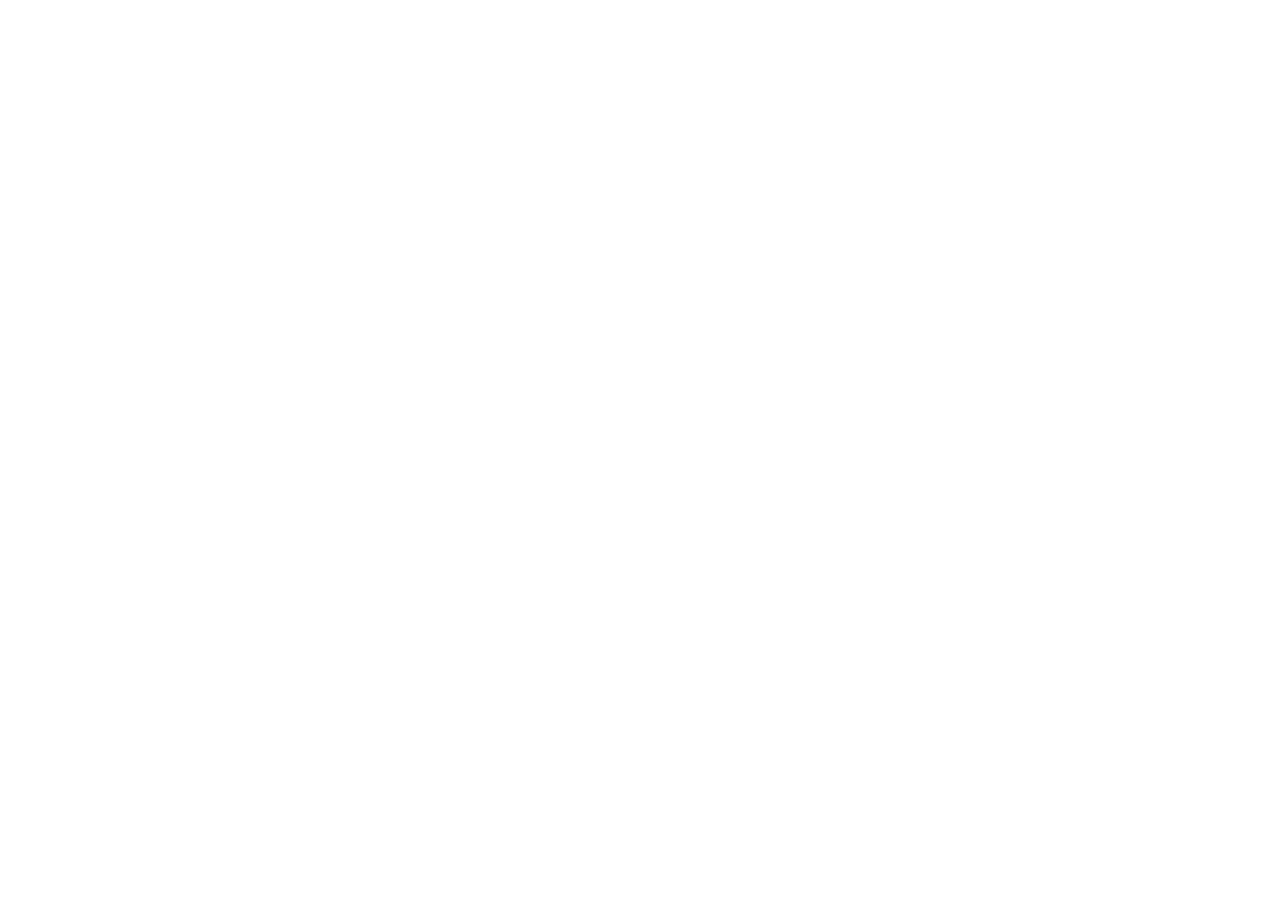
==== index.html @ 8a8a5165 "files" ====
<!DOCTYPE html>
<html lang="en">

<head>
    <meta charset="UTF-8">
    <meta name="viewport" content="width=device-width, initial-scale=1.0">
    <title>Document</title>
</head>

<body>

</body>

</html>
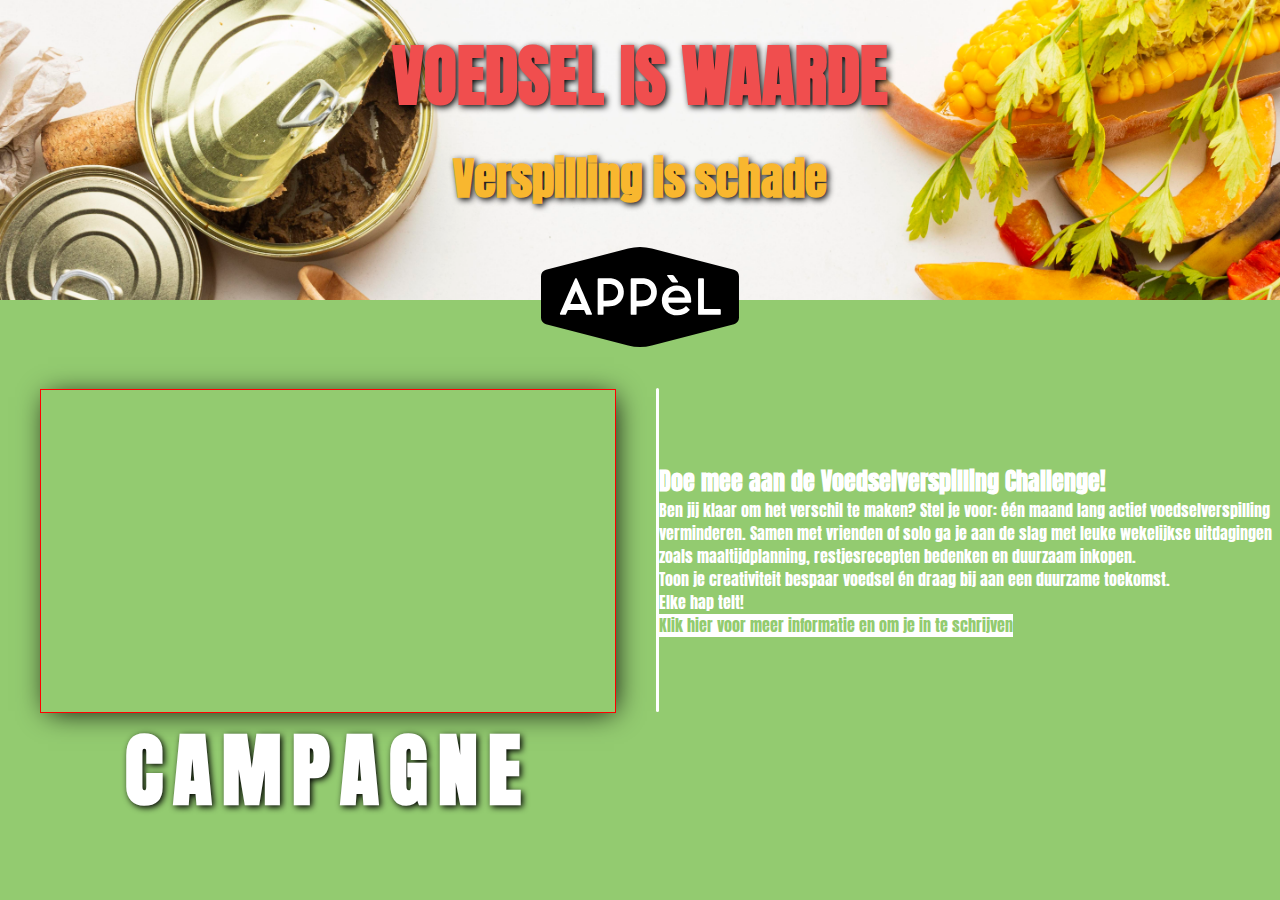
==== commit 6c7fffdb: "work in progress" ====
--- a/index.html
+++ b/index.html
@@ -5,10 +5,38 @@
     <meta charset="UTF-8">
     <meta name="viewport" content="width=device-width, initial-scale=1.0">
     <title>Document</title>
+    <link rel="stylesheet" href="css/main.css">
+    <link rel="stylesheet" href="css/index.css">
 </head>
 
 <body>
+    <div class="header">
+        <h1>Voedsel is waarde</h1>
+        <h2>Verspilling is schade</h2>
+        <img src="img/logo.svg" alt="logo">
+    </div>
+    <div class="video-container">
+        <div id="video-div">
+            <iframe src="" title="video"></iframe>
+            <h1>campagne</h1>
+        </div>
 
+        <span></span>
+
+        <div id="text-div">
+            <h2>Doe mee aan de Voedselverspilling Challenge!</h2>
+            <p>
+                Ben jij klaar om het verschil te maken? Stel je voor: één maand lang actief voedselverspilling
+                verminderen. Samen met vrienden of solo ga je aan de slag met leuke wekelijkse uitdagingen zoals
+                maaltijdplanning, restjesrecepten bedenken en duurzaam inkopen.
+            </p>
+            <p>
+                Toon je creativiteit bespaar voedsel én draag bij aan een duurzame toekomst. <br>
+                Elke hap telt!
+            </p>
+            <a href="challenge.html">Klik hier voor meer informatie en om je in te schrijven</a>
+        </div>
+    </div>
 </body>
 
 </html>--- a/css/main.css
+++ b/css/main.css
@@ -0,0 +1,64 @@
+:root {
+    --red: #f04e4e;
+    --yellow: #f8b72f;
+    --green: #93cb70;
+    --white: #ffffff;
+}
+
+@font-face {
+    font-family: 'Anton';
+    src: url('/font/Anton-Regular.ttf');
+  }
+
+* {
+    margin: 0;
+    padding: 0;
+    box-sizing: border-box;
+    font-family: Anton;
+}
+
+body {
+    background-color: var(--green);
+}
+
+.header {
+    background-image: url("/img/cans.jpg");
+    background-repeat: no-repeat;
+    background-size: cover;
+    width: 100%;
+    height: 300px;
+    display: flex;
+    justify-content: center;
+    align-items: center;
+    flex-direction: column;
+}
+
+.header h1, header h2 {
+    text-transform: uppercase;
+}
+
+.header h1 {
+    text-align: center;
+    font-size: 4.2em;
+    color: var(--red);
+    padding-top: 40px;
+    text-shadow: 1.5px 1.5px 6px #000000;
+}
+
+.header h2 {
+    text-align: center;
+    font-size: 2.8em;
+    color: var(--yellow);
+    padding-top: 20px;
+    text-shadow: 1.5px 1.5px 6px #000000;
+}
+
+.header img {
+    height: 100px;
+    position: relative;
+    top: 35px;
+}
+
+h1,h2,p{
+    color: white;
+}--- a/css/index.css
+++ b/css/index.css
@@ -0,0 +1,52 @@
+.video-container {
+    height: 500px;
+    width: 100%;
+    display: flex;
+    align-items: center;
+}
+
+#video-div {
+    display: flex;
+    flex-direction: column;
+    align-items: center;
+}
+
+iframe {
+    border: 1px solid red;
+    width: 576px;
+    height: 324px;
+    margin-left: 40px;
+    margin-right: 40px;
+    box-shadow: 3px 3px 27px -5px #000000;
+    margin-top: 118px;
+}
+
+#video-div h1 {
+    text-transform: uppercase;
+    letter-spacing: 10px;
+    font-size: 5em;
+    text-shadow: 1.5px 1.5px 6px #000000;
+}
+
+.video-container span {
+    display: block;
+    width: 8px;
+    height: 324px;
+    background-color: var(--white);
+    border-radius: 5px;
+    box-shadow: 2px 2px 10px -2px;
+}
+
+#text-container {
+    display: flex;
+    flex-direction: column;
+    align-items: center;
+}
+
+#text-div a {
+    background-color: var(--white);
+    color: var(--green);
+    text-align: center;
+    text-decoration: none;
+    height: 10px;
+}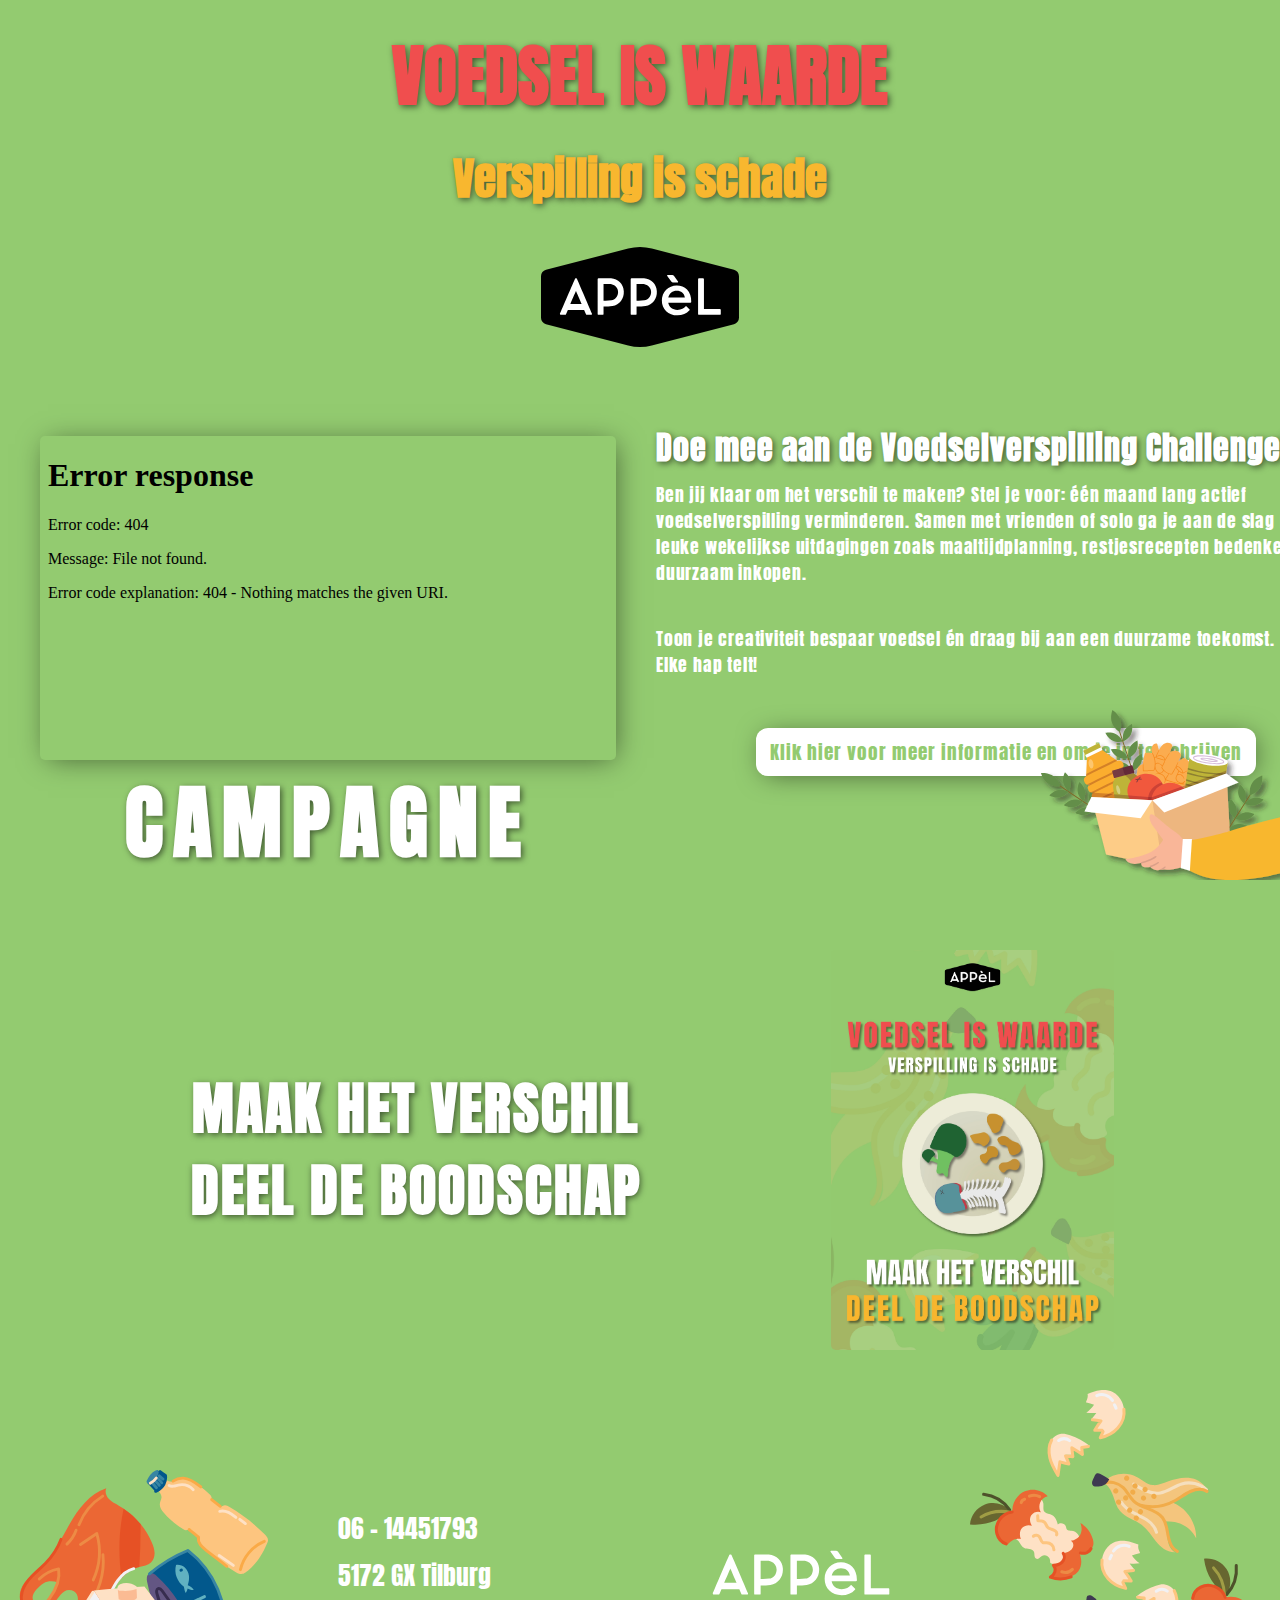
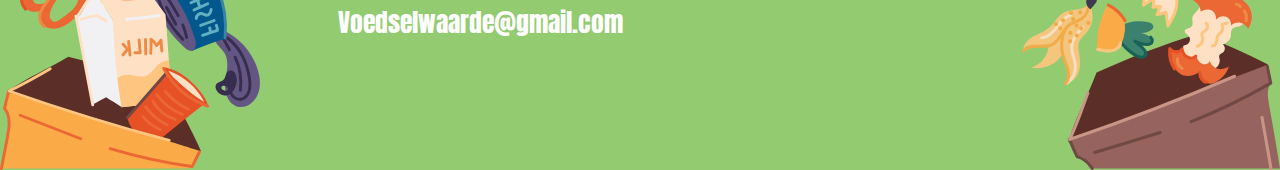
==== commit fa7ba1a6: "update" ====
--- a/index.html
+++ b/index.html
@@ -2,22 +2,22 @@
 <html lang="en">
 
 <head>
-    <meta charset="UTF-8">
-    <meta name="viewport" content="width=device-width, initial-scale=1.0">
-    <title>Document</title>
-    <link rel="stylesheet" href="css/main.css">
-    <link rel="stylesheet" href="css/index.css">
+    <meta charset="UTF-8" />
+    <meta name="viewport" content="width=device-width, initial-scale=1.0" />
+    <title>Home</title>
+    <link rel="stylesheet" href="css/main.css" />
+    <link rel="stylesheet" href="css/index.css" />
 </head>
 
 <body>
     <div class="header">
         <h1>Voedsel is waarde</h1>
         <h2>Verspilling is schade</h2>
-        <img src="img/logo.svg" alt="logo">
+        <img src="img/logo.svg" alt="logo" />
     </div>
     <div class="video-container">
         <div id="video-div">
-            <iframe src="" title="video"></iframe>
+            <iframe src="img/video.mp4" title="video"></iframe>
             <h1>campagne</h1>
         </div>
 
@@ -26,17 +26,308 @@
         <div id="text-div">
             <h2>Doe mee aan de Voedselverspilling Challenge!</h2>
             <p>
-                Ben jij klaar om het verschil te maken? Stel je voor: één maand lang actief voedselverspilling
-                verminderen. Samen met vrienden of solo ga je aan de slag met leuke wekelijkse uitdagingen zoals
+                Ben jij klaar om het verschil te maken? Stel je voor: één maand lang
+                actief voedselverspilling verminderen. Samen met vrienden of solo ga
+                je aan de slag met leuke wekelijkse uitdagingen zoals
                 maaltijdplanning, restjesrecepten bedenken en duurzaam inkopen.
             </p>
-            <p>
-                Toon je creativiteit bespaar voedsel én draag bij aan een duurzame toekomst. <br>
+            <p id="challenge-text">
+                Toon je creativiteit bespaar voedsel én draag bij aan een duurzame
+                toekomst. <br />
                 Elke hap telt!
             </p>
             <a href="challenge.html">Klik hier voor meer informatie en om je in te schrijven</a>
         </div>
+        <div id="img-container1">
+            <?xml version="1.0" encoding="UTF-8"?><svg id="challenge-img1" xmlns="http://www.w3.org/2000/svg"
+                xmlns:xlink="http://www.w3.omrg/1999/xlink" viewBox="0 0 361.45 246.81">
+                <defs>
+                    <style>
+                        .cls-1 {
+                            fill: #beb438;
+                        }
+
+                        .cls-2 {
+                            fill: #648e49;
+                        }
+
+                        .cls-3 {
+                            fill: #dba089;
+                        }
+
+                        .cls-4 {
+                            opacity: 0.36;
+                        }
+
+                        .cls-4,
+                        .cls-5 {
+                            fill: #fff;
+                        }
+
+                        .cls-6 {
+                            fill: #8d8030;
+                        }
+
+                        .cls-7 {
+                            fill: #93cb70;
+                        }
+
+                        .cls-8 {
+                            opacity: 0.31;
+                        }
+
+                        .cls-9 {
+                            filter: url(#drop-shadow-1);
+                        }
+
+                        .cls-10 {
+                            fill: #f68b1f;
+                        }
+
+                        .cls-11 {
+                            fill: #caae9a;
+                        }
+
+                        .cls-12 {
+                            isolation: isolate;
+                        }
+
+                        .cls-13,
+                        .cls-14,
+                        .cls-15 {
+                            fill: #b17db7;
+                        }
+
+                        .cls-16 {
+                            fill: #fbad2e;
+                        }
+
+                        .cls-17 {
+                            fill: #f8b72f;
+                        }
+
+                        .cls-18 {
+                            fill: #fbac4f;
+                        }
+
+                        .cls-14 {
+                            opacity: 0.21;
+                        }
+
+                        .cls-14,
+                        .cls-15,
+                        .cls-19 {
+                            mix-blend-mode: multiply;
+                        }
+
+                        .cls-20 {
+                            fill: #f9b698;
+                        }
+
+                        .cls-21 {
+                            fill: #7c6a2c;
+                        }
+
+                        .cls-22 {
+                            fill: #fdcc87;
+                        }
+
+                        .cls-23 {
+                            fill: #f1583e;
+                        }
+
+                        .cls-24 {
+                            fill: #753a42;
+                        }
+
+                        .cls-15,
+                        .cls-19 {
+                            opacity: 0.5;
+                        }
+                    </style>
+                    <filter id="drop-shadow-1" x="-6.2" y="-6.22" width="384.72" height="270"
+                        filterUnits="userSpaceOnUse">
+                        <feOffset dx="5.33" dy="5.33" />
+                        <feGaussianBlur result="blur" stdDeviation="3.8" />
+                        <feFlood flood-color="#231f20" flood-opacity=".5" />
+                        <feComposite in2="blur" operator="in" />
+                        <feComposite in="SourceGraphic" />
+                    </filter>
+                </defs>
+                <g class="cls-12">
+                    <g id="Layer_2">
+                        <g id="Layer_1-2">
+                            <g class="cls-9">
+                                <path class="cls-21"
+                                    d="M248.14,210.56c.32.21.75.11.96-.21l56.56-89.25c.21-.32.11-.75-.21-.96-.32-.21-.75-.11-.96.22l-56.56,89.25c-.21.32-.11.75.22.96Z" />
+                                <path class="cls-2"
+                                    d="M306.63,106.13c-5.03,7.94-3.63,17.86-3.63,17.86,0,0,9.57-2.96,14.6-10.91,5.03-7.94,3.63-17.86,3.63-17.86,0,0-9.57,2.96-14.6,10.91Z" />
+                                <path class="cls-2"
+                                    d="M308.21,127.72c-7.61,1.71-12.6,8.35-12.6,8.35,0,0,7.35,3.87,14.96,2.17,7.61-1.71,12.6-8.35,12.6-8.35,0,0-7.35-3.87-14.96-2.17Z" />
+                                <path class="cls-2"
+                                    d="M294.68,149.06c-7.61,1.71-12.6,8.35-12.6,8.35,0,0,7.35,3.87,14.96,2.17,7.61-1.71,12.6-8.35,12.6-8.35,0,0-7.35-3.87-14.96-2.17Z" />
+                                <path class="cls-2"
+                                    d="M283.97,165.97c-7.61,1.71-12.6,8.35-12.6,8.35,0,0,7.35,3.87,14.96,2.17,7.61-1.71,12.6-8.35,12.6-8.35,0,0-7.35-3.87-14.96-2.17Z" />
+                                <path class="cls-1"
+                                    d="M270.44,187.32c-7.61,1.71-12.6,8.35-12.6,8.35,0,0,7.35,3.87,14.96,2.17,7.61-1.71,12.6-8.35,12.6-8.35,0,0-7.35-3.87-14.96-2.17Z" />
+                                <path class="cls-2"
+                                    d="M297.15,120.71c1.71,7.61-2.17,14.96-2.17,14.96,0,0-6.64-4.99-8.35-12.6-1.71-7.61,2.17-14.96,2.17-14.96,0,0,6.64,4.99,8.35,12.6Z" />
+                                <path class="cls-2"
+                                    d="M283.62,142.06c1.71,7.61-2.17,14.96-2.17,14.96,0,0-6.64-4.99-8.35-12.6-1.71-7.61,2.17-14.96,2.17-14.96,0,0,6.64,4.99,8.35,12.6Z" />
+                                <path class="cls-1"
+                                    d="M272.91,158.96c1.71,7.61-2.17,14.96-2.17,14.96,0,0-6.64-4.99-8.35-12.6-1.71-7.61,2.17-14.96,2.17-14.96,0,0,6.64,4.99,8.35,12.6Z" />
+                                <path class="cls-1"
+                                    d="M259.38,180.31c1.71,7.61-2.17,14.96-2.17,14.96,0,0-6.64-4.99-8.35-12.6-1.71-7.61,2.17-14.96,2.17-14.96,0,0,6.64,4.99,8.35,12.6Z" />
+                                <path class="cls-21"
+                                    d="M146.43,129.72c-.36.12-.76-.08-.88-.44L112.55,28.9c-.12-.36.08-.76.44-.88.36-.12.76.08.88.44l33,100.38c.12.36-.08.76-.44.88Z" />
+                                <path class="cls-2"
+                                    d="M115.27,14.15c2.94,8.93-.85,18.2-.85,18.2,0,0-8.55-5.21-11.49-14.15-2.94-8.93.85-18.2.85-18.2,0,0,8.55,5.21,11.49,14.15Z" />
+                                <path class="cls-2"
+                                    d="M108.46,34.69c6.96,3.52,10.18,11.18,10.18,11.18,0,0-8.07,1.96-15.04-1.56-6.96-3.52-10.18-11.18-10.18-11.18,0,0,8.07-1.96,15.04,1.56Z" />
+                                <path class="cls-2"
+                                    d="M116.35,58.7c6.96,3.52,10.18,11.18,10.18,11.18,0,0-8.07,1.96-15.04-1.56-6.96-3.52-10.18-11.18-10.18-11.18,0,0,8.07-1.96,15.04,1.56Z" />
+                                <path class="cls-2"
+                                    d="M122.6,77.71c6.96,3.52,10.18,11.18,10.18,11.18,0,0-8.07,1.96-15.04-1.56-6.96-3.52-10.18-11.18-10.18-11.18,0,0,8.07-1.96,15.04,1.56Z" />
+                                <path class="cls-1"
+                                    d="M130.49,101.72c6.96,3.52,10.18,11.18,10.18,11.18,0,0-8.07,1.96-15.04-1.56-6.96-3.52-10.18-11.18-10.18-11.18,0,0,8.07-1.96,15.04,1.56Z" />
+                                <path class="cls-2"
+                                    d="M120.89,30.6c-3.52,6.96-1.56,15.04-1.56,15.04,0,0,7.66-3.22,11.18-10.18,3.52-6.96,1.56-15.04,1.56-15.04,0,0-7.66,3.22-11.18,10.18Z" />
+                                <path class="cls-2"
+                                    d="M128.79,54.61c-3.52,6.96-1.56,15.04-1.56,15.04,0,0,7.66-3.22,11.18-10.18,3.52-6.96,1.56-15.04,1.56-15.04,0,0-7.66,3.22-11.18,10.18Z" />
+                                <path class="cls-2"
+                                    d="M135.04,73.62c-3.52,6.96-1.56,15.04-1.56,15.04,0,0,7.66-3.22,11.18-10.18,3.52-6.96,1.56-15.04,1.56-15.04,0,0-7.66,3.22-11.18,10.18Z" />
+                                <path class="cls-1"
+                                    d="M142.93,97.63c-3.52,6.96-1.56,15.04-1.56,15.04,0,0,7.66-3.22,11.18-10.18,3.52-6.96,1.56-15.04,1.56-15.04,0,0-7.66,3.22-11.18,10.18Z" />
+                                <path class="cls-21"
+                                    d="M113.33,167.85c-.21.32-.65.4-.96.19L24.67,109.1c-.32-.21-.4-.65-.19-.96.21-.32.65-.4.96-.19l87.7,58.93c.32.21.4.65.19.96Z" />
+                                <path class="cls-2"
+                                    d="M17.75,95.79c7.8,5.24,10.51,14.89,10.51,14.89,0,0-9.95,1.14-17.75-4.11-7.8-5.24-10.51-14.89-10.51-14.89,0,0,9.95-1.14,17.75,4.11Z" />
+                                <path class="cls-2"
+                                    d="M25,116.19c7.66-1.5,14.9,2.57,14.9,2.57,0,0-5.17,6.5-12.82,8.01-7.66,1.5-14.9-2.57-14.9-2.57,0,0,5.17-6.5,12.82-8.01Z" />
+                                <path class="cls-2"
+                                    d="M45.97,130.29c7.66-1.5,14.9,2.57,14.9,2.57,0,0-5.17,6.5-12.82,8.01-7.66,1.5-14.9-2.57-14.9-2.57,0,0,5.17-6.5,12.82-8.01Z" />
+                                <path class="cls-2"
+                                    d="M62.58,141.45c7.66-1.5,14.9,2.57,14.9,2.57,0,0-5.17,6.5-12.82,8.01-7.66,1.5-14.9-2.57-14.9-2.57,0,0,5.17-6.5,12.82-8.01Z" />
+                                <path class="cls-7"
+                                    d="M83.56,155.54c7.66-1.5,14.9,2.57,14.9,2.57,0,0-5.17,6.5-12.82,8.01-7.66,1.5-14.9-2.57-14.9-2.57,0,0,5.17-6.5,12.82-8.01Z" />
+                                <path class="cls-2"
+                                    d="M32.3,105.32c1.5,7.66,8.01,12.82,8.01,12.82,0,0,4.07-7.24,2.57-14.9-1.5-7.66-8.01-12.82-8.01-12.82,0,0-4.07,7.24-2.57,14.9Z" />
+                                <path class="cls-2"
+                                    d="M53.28,119.42c1.5,7.66,8.01,12.82,8.01,12.82,0,0,4.07-7.24,2.57-14.9-1.5-7.66-8.01-12.82-8.01-12.82,0,0-4.07,7.24-2.57,14.9Z" />
+                                <path class="cls-2"
+                                    d="M69.88,130.58c1.5,7.66,8.01,12.82,8.01,12.82,0,0,4.07-7.24,2.57-14.9-1.5-7.66-8.01-12.82-8.01-12.82,0,0-4.07,7.24-2.57,14.9Z" />
+                                <path class="cls-1"
+                                    d="M90.86,144.68c1.5,7.66,8.01,12.82,8.01,12.82,0,0,4.07-7.24,2.57-14.9-1.5-7.66-8.01-12.82-8.01-12.82,0,0-4.07,7.24-2.57,14.9Z" />
+                                <path class="cls-15"
+                                    d="M72.01,119.63s-.08-.04-.11-.06h.2s3.71.32,3.71.32c-1.28.39-2.63.27-3.79-.26Z" />
+                                <path class="cls-16"
+                                    d="M158.83,184.03l-34.79,17.2c-3.45,1.7-7.62.29-9.32-3.15l-14.39-29.11-.96-1.94-.79-1.59-11.18-22.62-2.09-4.22c-1.25-2.54-.82-5.47.88-7.51.6-.74,1.37-1.36,2.28-1.81l14.52-7.17.24-.12,1.89-.94,18.15-8.97c.91-.45,1.88-.69,2.84-.71,2.64-.1,5.23,1.34,6.47,3.86l2.09,4.23,2.69,5.44,12.36,25,12.26,24.8c1.7,3.45.29,7.62-3.15,9.32Z" />
+                                <path class="cls-16"
+                                    d="M134.67,119.46c-.18.12-.37.23-.57.33l-8.42,4.16-15.55,7.69-1.91.94-20.21,9.99c-.2.1-.41.18-.61.25-2.53.9-5.38-.22-6.6-2.69l-.91-1.85c-.63-1.27-.71-2.67-.33-3.94.41-1.38,1.37-2.59,2.76-3.28-1.12.55-2.34.68-3.48.44-1.57-.32-2.97-1.33-3.74-2.89l-.91-1.84c-.84-1.71-.71-3.65.21-5.16.41-.68.95-1.27,1.64-1.71.19-.13.38-.25.59-.35-.27.14-.56.24-.84.33-1.28.39-2.63.27-3.79-.26-.04-.02-.08-.04-.11-.06-1.04-.51-1.92-1.34-2.48-2.45l-.91-1.85c-.77-1.55-.72-3.29-.02-4.74.5-1.04,1.34-1.92,2.45-2.47-1.39.69-2.94.72-4.28.21-.87-.32-1.65-.86-2.24-1.6-.27-.31-.5-.67-.69-1.05l-.25-.52-.66-1.33c-1.32-2.67-.23-5.9,2.43-7.22l.22-.11v-.31s.01,0,.01,0l.15-3.27,1.07-23.78h0s.06-1.26.06-1.26l20.82-10.29,1.03.72h0s19.52,13.58,19.52,13.58h0s2.73,1.9,2.73,1.9l.24.16.22-.11c2.66-1.31,5.9-.22,7.22,2.45l.91,1.85c.63,1.27.71,2.65.33,3.91-.4,1.39-1.37,2.61-2.77,3.31,1.13-.56,2.37-.68,3.51-.43,1.55.32,2.95,1.34,3.7,2.87l.91,1.85c.56,1.14.69,2.39.43,3.54-.33,1.54-1.35,2.92-2.87,3.68.97-.48,2.02-.64,3.03-.51,1.74.2,3.35,1.26,4.19,2.96l.91,1.84c.76,1.54.72,3.27.03,4.7-.5,1.07-1.35,1.96-2.47,2.52,1.4-.7,2.96-.72,4.31-.19,1.23.47,2.28,1.37,2.9,2.64l.91,1.85c1.22,2.46.38,5.41-1.87,6.88Z" />
+                                <path class="cls-15"
+                                    d="M110.88,73.71c-8.6,4.24-17.2,8.5-25.81,12.75-6.5,3.22-13.01,6.44-19.51,9.63l-.07.03.15-3.27,1.25-.62c12.95-6.41,25.89-12.81,38.84-19.22l2.42-1.2,2.72,1.89Z" />
+                                <path class="cls-15"
+                                    d="M132.73,108.09c-2.21,1.09-4.41,2.18-6.62,3.27-6.91,3.42-13.82,6.82-20.73,10.24-.4.2-.8.39-1.2.59-.23.11-.46.23-.69.34-.67.33-1.33.66-2,.99-5.09,2.52-10.19,5.04-15.29,7.56-1.4.69-2.81,1.39-4.21,2.08-.8.4-1.61.78-2.41,1.18.41-1.38,1.37-2.59,2.76-3.28-1.12.55-2.34.68-3.48.44,1.49-.74,2.97-1.47,4.46-2.21,5.09-2.52,10.18-5.03,15.26-7.55,1.23-.61,2.45-1.21,3.67-1.82.62-.31,1.26-.62,1.88-.93,6-2.96,12.01-5.94,18.01-8.91l8.74-4.31c-.5,1.07-1.35,1.96-2.47,2.52,1.4-.7,2.96-.72,4.31-.19Z" />
+                                <path class="cls-15"
+                                    d="M120.55,84.84c-8.82,4.36-17.65,8.72-26.47,13.08-.56.27-1.11.55-1.66.82-.03.02-.07.04-.1.05-6.47,3.19-12.93,6.4-19.41,9.58-1.46.72-2.94,1.44-4.4,2.16.5-1.04,1.34-1.92,2.45-2.47-1.39.69-2.94.72-4.28.21,2.52-1.26,5.04-2.52,7.57-3.77,5.61-2.77,11.23-5.55,16.84-8.33.58-.28,1.16-.57,1.75-.86,6.74-3.34,13.49-6.67,20.24-10.01l6.73-3.33c-.4,1.39-1.37,2.61-2.77,3.31,1.13-.56,2.37-.68,3.51-.43Z" />
+                                <path class="cls-15"
+                                    d="M125.76,96.27c-8.75,4.32-17.51,8.65-26.26,12.97-.62.31-1.23.61-1.85.91-.06.03-.12.06-.18.09-6.5,3.21-13,6.44-19.51,9.63l-.32.16c-1.07.52-2.15,1.05-3.22,1.58.41-.68.95-1.27,1.64-1.71.19-.13.38-.25.59-.35-.27.14-.56.24-.84.33-1.28.39-2.63.27-3.79-.26.03-.02.06-.03.09-.04,2.39-1.19,4.79-2.39,7.2-3.57,5.71-2.83,11.42-5.65,17.13-8.47.61-.31,1.23-.61,1.83-.91,6.62-3.28,13.25-6.56,19.87-9.83l7.47-3.69c-.33,1.54-1.35,2.92-2.87,3.68.97-.48,2.02-.64,3.03-.51Z" />
+                                <path class="cls-5"
+                                    d="M84.51,48.51l4.32,8.74c.17.34.08.74-.19.99-.05.05-.11.09-.18.12l-21.52,10.64c-.07.03-.14.06-.21.07-.36.07-.73-.1-.9-.45l-4.32-8.74c-.2-.41-.04-.91.37-1.12l21.52-10.64c.41-.2.91-.03,1.11.38Z" />
+                                <path class="cls-1"
+                                    d="M84.51,48.51l2.66,5.39-23.01,11.37-2.67-5.39c-.2-.41-.04-.91.37-1.12l21.52-10.64c.41-.2.91-.03,1.11.38Z" />
+                                <g class="cls-8">
+                                    <path class="cls-5"
+                                        d="M76.02,77.71c.6,3.75-.43,7.03-2.31,7.33s-3.88-2.5-4.48-6.25.43-7.03,2.31-7.33,3.88,2.5,4.48,6.25Z" />
+                                </g>
+                                <path class="cls-18"
+                                    d="M217.67,87.28c.11,2.56.17,5.14.23,7.7.23,10.14.23,20.29,0,30.43-.01.51-.36.94-.84,1.09-4.63,1.36-9.28,2.67-13.94,3.93-16.48,4.46-33.13,8.31-49.91,11.54-.65.12-1.18-.21-1.4-.82-1.51-4.22-3-8.45-4.51-12.67-2.65-7.44-5.37-14.86-7.94-22.32-1.11-3.22-2.07-6.93-.87-10.27.08-.24.18-.47.28-.7.1-.85.25-1.71.38-2.54.24-1.51.49-3,.76-4.5.41-2.21.51-5.05,2.34-6.62.9-.77,1.99-1.32,3.02-1.88.86-.48,1.73-.92,2.61-1.36.43-5.07,1.46-10.07,2.68-15.01.08-.32.39-.68.73-.73,3.38-.46,6.76-.43,10.12.09-.9-2.91-1.59-6.08-.52-8.98,1.05-2.85,3.63-5.36,6.85-5.15.49.03.93.32,1.06.82.77,2.99,1.54,5.99,2.32,8.99,1.33-2.15,2.55-4.38,4.16-6.36,1.66-2.05,3.75-3.65,6.37-4.23,2.19-.48,4.73-.34,6.63.95.91.62,1.72,1.48,2.12,2.52.36.92-.31,2-.62,2.88-.3.83-.6,1.66-.89,2.49-.65,1.8-1.29,3.6-1.94,5.39.7-.58,1.44-1.1,2.25-1.54,4.05-2.21,9.55-1.87,12.61,1.91.67.84,1.41,1.98,1.51,3.09.06.68-.48,1.47-.75,2.08-.32.7-.63,1.4-.95,2.1-.76,1.69-1.52,3.37-2.28,5.05,1.41-.92,2.81-1.84,4.22-2.77.61-.4,1.22-.81,1.82-1.21.59-.39,1.08-.86,1.82-.81.99.07,2,.45,2.89.87,3.69,1.79,5.91,5.64,6.81,9.5.55,2.31.71,4.69.8,7.06Z" />
+                                <path class="cls-10"
+                                    d="M212.5,88.05c-.56-.13-1.22.19-1.72.42-.59.29-1.15.64-1.71,1-.54.35-1.08.7-1.64,1.01-.26.15-.54.3-.82.43-.03.01-.05.03-.07.04-.02-.36-.15-.76-.23-1.06-.12-.47-.28-.94-.46-1.39-.74-1.83-1.9-3.49-3.4-4.77-.85-.73-1.81-1.34-2.85-1.76-.54-.22-1.09-.39-1.66-.46-.3-.04-.61-.05-.93-.01h-.03c.84-1.74,1.63-3.52,2.32-5.33.13-.35-.43-.58-.61-.25-.97,1.85-1.9,3.72-2.83,5.59-.12.08-.2.2-.2.38-.57,1.12-1.14,2.25-1.74,3.37-.81,1.52-1.65,3.03-2.51,4.52-.44.77-.9,1.54-1.35,2.29-.19.34-.32.59-.75.56-.37-.02-.74-.08-1.11-.15-2.68-.48-5.24-1.62-7.41-3.28-1.1-.83-2.1-1.8-2.96-2.87-.43-.52-.82-1.07-1.18-1.64-.19-.29-.36-.58-.52-.89-.18-.38-.17-.7.02-1.08.41-.86.92-1.68,1.36-2.53.46-.87.89-1.74,1.31-2.63.41-.88.82-1.77,1.17-2.67.29-.72.59-1.48.77-2.25.14-.18.27-.39.38-.59.37-.57.72-1.14,1.08-1.7.8-1.27,1.59-2.55,2.39-3.82s1.75-2.56,2.29-3.96c.11-.31-.33-.52-.54-.3-.84.87-1.45,1.98-2.09,3l-1.98,3.16-1.99,3.15c-.09.14-.18.31-.29.44-.13-2.12-1.33-4.08-3.13-5.2-2.21-1.39-5.01-1.02-7.43-.47-.52.12-1.07.32-1.55.61.19-.46.38-.93.58-1.37.53-1.25,1.09-2.47,1.65-3.69.27-.6.55-1.19.8-1.79.27-.61.58-1.22.74-1.87.04-.18-.2-.35-.33-.19-.79.95-1.34,2.17-1.89,3.27-.6,1.18-1.14,2.39-1.68,3.59-.26.6-.53,1.19-.78,1.78-.18.41-.4.84-.53,1.28h-.07c-.09.03-.17.07-.25.1l-.56.21c-.22.08-.42.18-.62.27-.04.02-.06.04-.1.06-.7-2.21-1.65-4.35-2.86-6.33-.18-.3-.51-.3-.74-.14-.14.1-.25.27-.23.45.01.07.03.13.07.21,2.53,4.4,3.96,9.4,4.07,14.48.05,2.51-.2,5.02-.78,7.47-.14.57-.26,1.17-.49,1.73-.23.58-.69.66-1.27.72-1.46.15-2.91.28-4.36.37-1.37.1-2.74.17-4.11.22-.27.01-.53.03-.79.03-1.44.05-2.89.08-4.33.09-.09-1.55-.17-3.09-.22-4.65-.02-.85-.04-1.7-.08-2.56-.02-.41-.02-.82-.05-1.23-.03-.47-.13-.92-.14-1.4,0-.3-.42-.29-.45,0-.03.45-.14.88-.18,1.32-.03.41-.05.83-.07,1.24-.04.88-.05,1.76-.04,2.64.02,1.73.07,3.46.16,5.19.02.3.24.55.55.55.92,0,1.85,0,2.77-.02,1.02-.01,2.04-.05,3.06-.08,1.11-.05,2.2-.1,3.3-.17,1.51-.1,3.02-.22,4.52-.38.66-.07,1.42-.06,2-.45.5-.34.74-.9.92-1.47.21-.67.38-1.35.54-2.04.08.53.19,1.06.34,1.58.41,1.38,1.08,2.67,2.03,3.75.84.96,1.98,1.77,3.21,2.19-1.7-.15-3.78-.06-5.06,1.21-.15.16.05.44.25.32,1.36-.83,2.97-.87,4.51-.7,1.43.15,2.84.55,4.12,1.2,2.55,1.31,4.43,3.63,4.8,6.51.21,1.55-.06,3.13-.84,4.49-.38.63.62,1.19.98.56.66-1.16.99-2.46,1.02-3.77.06.03.14.06.21.09,1.17.48,2.35.92,3.55,1.33,2.82,1,5.71,1.84,8.62,2.56-.13.15-.27.3-.4.46-.35.42-.67.88-1,1.3-.52.65-1.03,1.31-1.56,1.96-1.01,1.27-2.03,2.56-3.04,3.84-1.02,1.29-2.02,2.57-3.03,3.87-.43.56-.86,1.12-1.29,1.69-.07.09-.15.18-.22.28-.25.32-.49.65-.72.97-.23.35-.41.71-.61,1.07-.14.25.19.49.4.29.3-.29.62-.54.9-.85.28-.3.55-.62.81-.95.4-.48.79-.97,1.19-1.45.12-.16.26-.31.38-.47,1.04-1.26,2.06-2.54,3.08-3.81s2.04-2.56,3.05-3.84l1.56-1.95c.45-.56.96-1.11,1.35-1.71.07-.09.12-.17.17-.26.04-.07.06-.14.07-.21,1.67.39,3.35.76,5.04,1.06,1.38.25,2.78.47,4.17.65,1.43.2,2.89.42,4.33.47.58.02.73-.93.14-1.02-.89-.14-1.78-.22-2.67-.32.17-.04.34-.08.51-.15,1.44-.54,2.33-1.75,3.14-3.01.29-.44-.42-1-.76-.56-.65.83-1.36,1.78-2.29,2.3-1.07.61-2.34.43-3.45.1-1.94-.59-3.93-1.73-5.09-3.43-.57-.83-.93-1.79-.95-2.81-.02-1.16.32-2.37.84-3.39.49-.93,1.21-1.65,2.25-1.87,1.03-.21,2.14.06,3.07.5,1.09.51,2.03,1.3,2.8,2.21.8.95,1.52,2.05,1.9,3.23.12.35.63.22.55-.14-.27-1.25-.7-2.43-1.46-3.46-.75-1-1.7-1.87-2.77-2.52-1.57-.95-3.63-1.32-5.27-.58.24-.49.45-.98.68-1.46.41-.86.83-1.71,1.25-2.57.23.2.46.4.7.59.83.66,1.71,1.39,2.68,1.85.45.23,1.34.49,1.98.35.06.04.12.07.19.07.59,0,1.26-.39,1.76-.66.57-.31,1.11-.64,1.65-.99.52-.32,1.05-.66,1.59-.97.28-.16.57-.32.85-.47.26-.15.57-.28.76-.51.11-.12.07-.34-.1-.37ZM167.34,68.41c.81-.94,2.1-1.19,3.32-1.35,1.42-.19,2.94-.4,4.34,0,2.25.61,3.94,2.79,4.03,5.11v.06c-.53-.13-1.07-.27-1.61-.41-2.33-.59-4.65-1.25-6.95-1.98-.53-.16-1.06-.34-1.58-.5-.28-.1-.58-.2-.86-.29-.2-.07-.61-.13-.7-.35-.02-.09-.02-.19,0-.28ZM165.42,70.59c-.09-.36-.19-.74-.28-1.1.24-.04.49-.11.72-.18.19-.06.37-.12.56-.18.03-.01.05-.02.07-.03.36.74,1.47.94,2.24,1.19,2.5.83,5.03,1.58,7.59,2.25.63.17,1.26.32,1.9.48.47.11.99.31,1.48.27-.17.37-.34.75-.51,1.11-.39.84-.76,1.69-1.17,2.53-.59,1.23-1.21,2.43-1.86,3.62-1.17-1.58-3.01-2.77-4.84-3.41-1.06-.38-2.29-.58-3.38-.19-.64.21-1.2.61-1.63,1.13,0-2.53-.29-5.05-.88-7.48ZM167.08,86.03c-.53-1.53-.75-3.2-.94-4.81v-.03c.04-.42.08-.86.1-1.28.14-.36.31-.71.55-1.01.73-.97,1.81-1.34,3-1.17,1.15.17,2.26.7,3.23,1.32,1,.66,1.77,1.5,2.55,2.39.02.03.04.03.07.05-.07.13-.14.26-.22.39-.42.75-.63,1.44-.27,2.27.31.69.75,1.33,1.18,1.94.33.47.69.91,1.07,1.35-.61,1.01-1.21,2.02-2.12,2.79-.96.82-2.16,1.07-3.38.74-2.35-.64-4.06-2.71-4.84-4.94ZM180.77,99.5c-.25-1.06-.67-2.1-1.29-3-1.48-2.23-3.86-3.67-6.43-4.29.82-.01,1.63-.22,2.39-.72,1.17-.76,2.08-1.96,2.75-3.19.36.36.72.71,1.1,1.05,1.72,1.46,3.7,2.63,5.83,3.39-.69.92-1.29,1.91-1.9,2.88-.73,1.16-1.46,2.32-2.18,3.49-.08.12-.18.27-.27.4ZM198.3,91.3c-.23.49-.46.99-.66,1.5-.17.42-.39.9-.44,1.37-.06.07-.13.14-.18.22-.79,1.01-1.27,2.33-1.46,3.58-.21,1.31-.06,2.58.51,3.79,1.03,2.16,3.19,3.61,5.36,4.47-.12-.02-.25-.04-.39-.06-2.36-.39-4.69-.87-7.01-1.43-2.35-.58-4.66-1.23-6.96-1.98-1.13-.37-2.26-.75-3.38-1.16-.57-.21-1.12-.42-1.68-.64-.23-.08-.47-.16-.68-.29t-.03,0s.03-.01.04-.04c.1-.13.17-.28.26-.42.76-1.23,1.52-2.47,2.28-3.7.7-1.15,1.45-2.29,2.04-3.51.39.12.77.22,1.17.32.72.16,1.47.32,2.21.36.96.05,1.37-.61,1.81-1.34.96-1.6,1.88-3.24,2.78-4.88.69-1.28,1.38-2.57,2.05-3.87.49,1.51,1.57,2.81,2.68,3.94.33.33.67.65,1.02.97-.47.92-.93,1.86-1.35,2.8ZM205.4,90.88h0c-.4.04-.8-.11-1.15-.29-.83-.42-1.61-1.03-2.34-1.6-.73-.58-1.43-1.19-2.1-1.84-1.4-1.35-2.96-2.98-3.07-5.02.33.02.7.1.99.16.48.11.97.27,1.42.49.75.36,1.47.8,2.12,1.31,1.31,1.04,2.38,2.33,3.15,3.83.36.72.64,1.48.85,2.26.05.2.09.39.13.59l.02.11Z" />
+                                <path class="cls-11"
+                                    d="M264.18,123.25c-.62,4.3-13.51,6-28.78,3.79-15.28-2.21-27.16-7.48-26.54-11.78.62-4.3,13.51-6,28.78-3.79,15.28,2.21,27.16,7.48,26.54,11.78Z" />
+                                <path class="cls-1"
+                                    d="M270.93,76.53l-1.62,11.23-.61,4.26-.29,2.04-.6,4.11-.29,2.04-1.19,8.2-.29,2.04-.59,4.11-.03.2-.26,1.84-.96,6.66-18.12-2.61h0s-37.2-5.37-37.2-5.37l.88-6.08.05-.35.29-2.01.59-4.14h0s.29-2.01.29-2.01l1.19-8.23.29-2.01.6-4.13.29-2.01,2.27-15.75h.02s4.93.72,4.93.72l1.68.24h0s9.19,1.33,9.19,1.33l4.01.58s0,0,.01,0,.01,0,.02,0l17.26,2.49s.02,0,.02,0h.01s3.99.58,3.99.58l7.55,1.09,1.68.25,4.93.71h.01Z" />
+                                <path class="cls-5"
+                                    d="M270.96,76.29c-.62,4.3-13.51,6-28.78,3.79-15.28-2.21-27.16-7.48-26.54-11.78.62-4.3,13.51-6,28.78-3.79,15.28,2.21,27.16,7.48,26.54,11.78Z" />
+                                <g class="cls-19">
+                                    <path class="cls-13"
+                                        d="M244.1,66.77c-7.87-1.14-22.9-2.12-23.53,2.24-.02.08-.02.16-.02.24-.07,4.24,14.23,7.45,21.95,8.57,7.72,1.12,22.35,2.09,23.48-2.01.02-.07.04-.16.05-.24.63-4.37-14.07-7.67-21.93-8.81ZM242.74,76.21c-12.87-1.86-19.9-5.22-20.5-6.7h0c-.03-.1-.05-.18-.04-.25.2-1.32,8.02-2.83,21.67-.86,13.67,1.98,20.75,5.64,20.55,6.96,0,.07-.05.15-.11.23-1,1.25-8.69,2.48-21.57.63Z" />
+                                    <path class="cls-13"
+                                        d="M252.9,71.75c-2.23-.62-5.22-1.21-8.44-1.68-3.2-.46-6.25-.73-8.57-.77-3.11-.05-4.31.3-4.46,1.29,0,.08-.01.16,0,.24.06.86,1.18,1.48,3.92,2.26,2.24.62,5.23,1.22,8.44,1.68,3.21.46,6.26.73,8.57.78,2.85.04,4.1-.25,4.4-1.05.03-.07.05-.16.06-.24.14-.99-.91-1.66-3.92-2.5ZM252.75,73.91s-.02,0-.02,0c-2.01-.02-5.02-.22-8.71-.76-3.69-.52-6.63-1.18-8.56-1.73h-.02s0,0-.01,0c-.53-.15-.98-.29-1.35-.43,1.82-.12,5.41.04,10.15.72,4.72.69,8.22,1.55,9.94,2.18-.39.02-.87.04-1.41.04h-.02Z" />
+                                </g>
+                                <path class="cls-6"
+                                    d="M268.69,92.01l-.29,2.04c-4.55.08-9.1,0-13.64-.24-.65-.04-1.3-.07-1.95-.12-9.29-.6-18.55-1.92-27.62-4.03-4.08-.95-8.14-2.07-12.14-3.36l.29-2.01c5.24,1.69,10.56,3.08,15.95,4.2,9.37,1.97,18.91,3.06,28.48,3.41h0c.37.02.74.03,1.11.04,3.27.1,6.54.12,9.82.06Z" />
+                                <path class="cls-6"
+                                    d="M267.8,98.16l-.29,2.04c-4.55.07-9.1,0-13.64-.25-4.88-.27-9.76-.72-14.61-1.39h0c-5.02-.7-10.02-1.61-14.96-2.76-4.09-.96-8.15-2.08-12.15-3.36l.29-2.01c5.24,1.69,10.57,3.09,15.95,4.21,4.98,1.04,10,1.84,15.06,2.41h0c4.83.54,9.68.88,14.53,1.04,3.27.11,6.54.13,9.81.07Z" />
+                                <path class="cls-6"
+                                    d="M266.32,108.41l-.29,2.04c-4.55.08-9.1,0-13.64-.24-9.95-.54-19.86-1.89-29.57-4.15-.87-.2-1.74-.41-2.6-.63-3.21-.8-6.39-1.72-9.54-2.73h0s.29-2.01.29-2.01c4.19,1.35,8.42,2.51,12.71,3.49,1.08.25,2.16.49,3.25.72,9.73,2.03,19.66,3.13,29.6,3.45,3.27.1,6.54.12,9.81.07Z" />
+                                <path class="cls-6"
+                                    d="M265.44,114.55l-.03.2-.26,1.84c-1.94.03-3.88.03-5.82.01-.83,0-1.66-.02-2.48-.04-1.78-.05-3.56-.11-5.34-.21-9.95-.53-19.86-1.89-29.57-4.15-1.59-.37-3.17-.77-4.75-1.19-2.32-.62-4.62-1.29-6.9-2.01-.17-.05-.33-.1-.49-.15l.29-2.01c1.11.36,2.22.7,3.33,1.03h0c3.37.99,6.78,1.87,10.21,2.65h0s0,0,.01,0c.79.18,1.59.35,2.39.52,8.06,1.68,16.25,2.73,24.47,3.22h.01c1.7.09,3.41.18,5.11.23,3.27.1,6.55.12,9.82.06Z" />
+                                <path class="cls-1"
+                                    d="M167.78,181.25c-1.85,3.92-5.75,6.61-9.99,8.45-3.63,1.57-7.5,2.51-10.54,3.08-6.31,2.27-16.92,4.94-23.54.38-9.92-6.82-18.6-77.61-19.27-83.6-.67-5.99,3.69-10.97,3.69-10.97l12.54-3.86h0s.09-.02.09-.02l.09-.03h0s1.22-.28,1.22-.28l11.56-2.7s6.26,2.1,8.71,7.62c2.44,5.52,30.6,71.04,25.46,81.93Z" />
+                                <rect class="cls-24" x="104.01" y="83.88" width="30.72" height="11.46" rx="1.21"
+                                    ry="1.21" transform="translate(-19.24 34.24) rotate(-15.12)" />
+                                <path class="cls-15"
+                                    d="M167.78,181.25c-1.85,3.92-5.75,6.61-9.99,8.45-1.35-6.66-2.78-13.3-4.29-19.93-1.54-6.78-3.16-13.54-4.86-20.28-1.52-6.03-3.04-12.05-4.85-18-3.35-11.03-7.79-22.08-15.54-30.81-1.01-1.14-2.07-2.23-3.18-3.26-.93-.87-1.9-1.71-2.73-2.67-.09-.11-.19-.23-.29-.35,0,0-.02-.03-.03-.04-1.88-2.36-2.03-5.43-2.99-8.2-.25-.73-.54-1.46-.87-2.17l13.37-3.61c.64-.17,1.31.21,1.48.85l2.36,8.73c.17.64-.21,1.31-.85,1.48l-.91.25s6.26,2.1,8.71,7.62c2.44,5.52,30.6,71.04,25.46,81.93Z" />
+                                <path class="cls-4"
+                                    d="M114.56,115.14c.96,3.54.64,6.71-.7,7.08-1.34.36-3.21-2.22-4.17-5.76-.96-3.54-.64-6.71.7-7.08s3.21,2.22,4.17,5.76Z" />
+                                <path class="cls-23"
+                                    d="M178.22,112.64c1.96,12.27-6.69,24.01-19.68,27.38-.91.24-1.83.43-2.78.59-14.5,2.32-27.96-6.44-30.06-19.57-2.1-13.13,7.95-25.65,22.46-27.97,11.49-1.84,22.33,3.28,27.37,12.01,1.33,2.29,2.25,4.83,2.69,7.55Z" />
+                                <path class="cls-15"
+                                    d="M178.22,112.64c1.96,12.27-6.69,24.01-19.68,27.38-1.33-2.29-2.26-4.83-2.69-7.56-1.96-12.27,6.69-24.01,19.68-27.38,1.33,2.29,2.25,4.83,2.69,7.55Z" />
+                                <ellipse class="cls-23" cx="187" cy="129.8" rx="26.59" ry="24.07"
+                                    transform="translate(-18.16 31.18) rotate(-9.09)" />
+                                <path class="cls-24"
+                                    d="M146.64,100.12c-.61-.5-1.58-.45-2.32-.46-.48,0-.97.01-1.45.04.13-.15.25-.31.38-.46.5-.59,1.18-1.18,1.45-1.92.1-.27-.22-.6-.49-.5-.74.28-1.29,1-1.79,1.59-.39.46-.76.94-1.13,1.43-.65.08-1.29.17-1.93.3-.8.16-1.71.32-2.37.83-.29.22-.01.62.27.64.76.08,1.58-.22,2.32-.36.26-.05.53-.09.79-.13-.28.42-.56.85-.81,1.29-.42.71-.86,1.44-1.11,2.23-.18.58.61.82.92.38.45-.64.79-1.37,1.19-2.04.41-.67.84-1.33,1.3-1.97.02-.03.04-.05.06-.08,0,0,.01,0,.02,0,.77-.07,1.54-.11,2.31-.11.41,0,.82.03,1.23.01.36-.02.78-.05,1.1-.23.17-.1.23-.37.06-.51Z" />
+                                <path class="cls-15"
+                                    d="M269.31,87.75l-.61,4.26-.29,2.04-.6,4.11-.29,2.04-1.19,8.2-.29,2.04-.59,4.11-.03.2-6.09,1.85-1.44.44-11.82,3.59h0s-17.22,5.23-17.22,5.23l-79.12,24.04-51.13,15.54-11.18-22.62c-2.53.9-5.38-.22-6.6-2.69l-.91-1.85c-.63-1.27-.71-2.67-.33-3.94.41-1.38,1.37-2.59,2.76-3.28-1.12.55-2.34.68-3.48.44-1.57-.32-2.97-1.33-3.74-2.89l-.91-1.84c-.84-1.71-.71-3.65.21-5.16.41-.68.95-1.27,1.64-1.71l1.58.13,20.94,1.7,4.41.36,1.2.1,21.5,1.75,11.68.95,23.39,1.91,48.98-17.63.54-.19,3.13-1.13h0s6.8-2.45,6.8-2.45l3.45-1.24,15.59-5.61h0s4.19-1.51,4.19-1.51h0s9.35-3.37,9.35-3.37l4.95-1.78h0s11.54-4.15,11.54-4.15Z" />
+                                <polygon class="cls-22"
+                                    points="269.43 93.63 269.76 99.62 271.31 127.44 274.36 182.45 185.32 226.5 181.43 228.43 94.42 209.85 80.16 153.86 73.17 126.43 161.59 130.85 161.64 130.85 257.59 97.72 269.43 93.63" />
+                                <polygon class="cls-14"
+                                    points="269.43 93.63 269.76 99.62 271.31 127.44 274.36 182.45 185.32 226.5 175.63 221.23 161.59 130.85 161.64 130.85 257.59 97.72 269.43 93.63" />
+                                <polygon class="cls-5"
+                                    points="73.17 126.43 63.05 147.31 144.73 157.23 161.64 130.85 73.17 126.43" />
+                                <polygon class="cls-5"
+                                    points="161.64 130.85 178.93 148.97 286.84 105.24 268.69 92.01 161.64 130.85" />
+                                <path class="cls-20"
+                                    d="M212.92,196l-5.7,31.09c-18.82,6.19-25.11,4.72-30.39,4.62-1.65-.04-3.2.06-5,.57-.22.06-.43.12-.65.17h0c-6.44,1.42-11.4-3.31-12.39-4.35-.12-.13-.18-.2-.18-.2-.09.01-.17.03-.26.05-11.62,2.15-12.74-3.19-12.78-5.16,0-.43.04-.7.04-.7-.29.08-.59.15-.87.21-18.85,4.47-21.86-5.86-21.86-5.86,0,0,17.8-1.92,33-8.53,15.19-6.61,21.46-19.68,21.46-19.68,0,0-9.49-12.88-14.8-19.92-5.31-7.05-6.83-16.55-2.23-16.82,4.6-.28,23.4,18.54,33.16,24.41,9.76,5.87,19.46,20.1,19.46,20.1Z" />
+                                <path class="cls-3"
+                                    d="M166.93,211.96c-.92-.04-1.93.72-2.7,1.18-.8.48-1.59.95-2.4,1.41-1.74.97-3.53,1.85-5.36,2.64-1.78.77-3.6,1.44-5.44,2.04-1.9.62-3.85,1.06-5.72,1.76-.9.34-.9,1.88.23,1.81,2.04-.13,4-.69,5.94-1.29,2.01-.62,3.97-1.36,5.9-2.19,1.88-.8,3.71-1.7,5.5-2.68.89-.49,1.78-1,2.64-1.55.82-.52,1.86-1.15,2.21-2.08.19-.53-.31-1.03-.81-1.05Z" />
+                                <path class="cls-3"
+                                    d="M170.56,220.64c-1.06.07-2.17.83-3.07,1.36-.96.56-1.92,1.1-2.91,1.6-.97.49-1.95.94-2.95,1.34-.5.2-1,.39-1.5.57-.58.21-1.24.37-1.74.74-.77.57-.56,1.84.5,1.87,1.11.03,2.3-.56,3.32-.96,1.13-.44,2.24-.92,3.32-1.46,1.03-.5,2.04-1.04,3.02-1.65.51-.32.99-.66,1.46-1.03.43-.34.96-.78,1.19-1.3.2-.46-.03-1.12-.63-1.09Z" />
+                                <path class="cls-3"
+                                    d="M181.04,227.9c-.09.48-.41.82-.73,1.16-.31.34-.59.67-.96.96-.7.57-1.45,1.07-2.23,1.52-.09.06-.19.11-.29.16-1.65-.04-3.2.06-5,.57-.22.06-.43.12-.65.17.05-.17.17-.33.33-.41.76-.37,1.5-.8,2.26-1.17.77-.38,1.52-.77,2.27-1.21.73-.44,1.43-.93,2.15-1.4.35-.24.75-.41,1.09-.66.36-.27.74-.42,1.18-.47.42-.04.66.43.59.78Z" />
+                                <path class="cls-17"
+                                    d="M348.93,155.28l12.52,78.25c-38.82,10.86-104.79,23.57-145.29-.22-3.15-1.84-6.13-3.91-8.95-6.21l.45-11.65.95-24.56s.15-.02.41-.07c1.2-.22,4.9-.92,10.02-1.94,7.91-1.56,19.2-3.87,29.81-6.31,3.62-.83,7.17-1.67,10.47-2.52,3.25-.82,6.26-1.64,8.89-2.43.7-.2,1.39-.41,2.03-.62.3-.09.6-.18.88-.28.92-.31,1.88-.61,2.87-.93.18-.06.36-.11.55-.17,6.85-2.16,15.21-4.58,24.04-7.04,17.56-4.89,37.02-9.92,50.35-13.29Z" />
+                                <polygon class="cls-5"
+                                    points="219.16 187.11 216.14 233.55 202.94 229.4 205.93 187.13 219.16 187.11" />
+                            </g>
+                        </g>
+                    </g>
+                </g>
+            </svg>
+        </div>
     </div>
+    <div class="poster-container">
+        <h1>maak het verschil deel de boodschap</h1>
+        <img src="img/poster.jpg" alt="poster" />
+    </div>
+    <footer>
+        <img id="img-container2" src="img/asset1.svg" />
+        <div>
+            <p>06 - 14451793</p>
+            <p>5172 GX Tilburg</p>
+            <p>Voedselwaarde@gmail.com</p>
+        </div>
+        <svg id="logo-footer" xmlns="http://www.w3.org/2000/svg" viewBox="0 0 885 448">
+
+            <path
+                d="M606.7 172.4c-37.3 0-66.5 29.5-66.5 67.1 0 39.3 28.6 66.8 69.5 66.8 22.6 0 40.7-7.5 53.9-22.4l.8-1c.8-.9.7-2.3-.1-3.1l-14.5-14.2c-.4-.4-1-.7-1.7-.7-.6 0-1.2.3-1.6.7l-1 1.1c-6.1 6.8-17.3 15-35.8 15-21.9 0-37-11.8-41-31.8h99.2c2 0 3.6-1.6 3.6-3.5.8-22.4-5.9-42.1-18.8-55.6-11.7-12.1-27.6-18.4-46-18.4zm-37.6 54.1c4.3-18.6 18.5-30 37.6-30 19.8 0 33.3 11.1 36.4 30h-74zm-108.5-86.2c-3.8-.3-8.1-.3-11-.3h-44.7c-2.2 0-4 1.8-4 4v155.9c0 2.2 1.8 4 4 4h18.3c2.2 0 4-1.8 4-4V267c7.3 0 14.4-.2 21.2-.4 5.8-.2 12.3-.5 18.5-1.8 32.7-6.9 52.7-33.1 50.9-66.8-1.7-31.5-25.2-55.2-57.2-57.7zm31.4 64.9c-1.7 18.2-13 31-29.6 33.5-8.3 1.3-17.2 1.5-25.7 1.6-3.2.1-6.4.1-9.6.3v-74.3h19.5c7.9-.1 15.3-.1 22.5 2.8 15.6 6.3 24.4 20.1 22.9 36.1zm-179.1-64.9c-3.8-.3-8.1-.3-11-.3h-44.7c-2.2 0-4 1.8-4 4v155.9c0 2.2 1.8 4 4 4h18.3c2.2 0 4-1.8 4-4V267c7.3 0 14.4-.2 21.2-.4 5.8-.2 12.3-.5 18.5-1.8 32.7-6.9 52.7-33.1 50.9-66.8-1.6-31.5-25.2-55.2-57.2-57.7zm31.5 64.9c-1.7 18.2-13 31-29.6 33.5-8.3 1.3-17.2 1.5-25.7 1.6-3.2.1-6.4.1-9.6.3v-74.3H299c7.9-.1 15.3-.1 22.5 2.8 15.6 6.3 24.3 20.1 22.9 36.1zm237.9-50.1c1.7 2.5 4.6 4 7.6 4h20.2c2.3 0 3.6-2.6 2.3-4.4l-17.6-25.3c-1.9-2.7-5.1-4.4-8.4-4.4h-19.8c-2.3 0-3.6 2.6-2.3 4.4l18 25.7zm217.3 122.5h-71.3V144c0-2.2-1.8-4-4-4h-18.2c-2.2 0-4 1.8-4 4v155.9c0 2.2 1.8 4 4 4h93.5c2.2 0 4-1.8 4-4v-18.3c0-2.2-1.8-4-4-4zM160.5 141.8c-.4-.8-1.1-1.8-2.4-1.8h-3.6c-1.2 0-2 .9-2.3 1.8-15.9 36.2-67.4 156.5-67.4 156.5-1.1 2.6.8 5.6 3.7 5.6h19.6c1.6 0 3.1-1 3.7-2.4l8.3-19.4h72.6l8.3 19.4c.6 1.5 2.1 2.4 3.7 2.4h19.6c2.9 0 4.8-2.9 3.7-5.6-.1 0-51.6-120.2-67.5-156.5zm-29.4 114c5.9-14.1 22.7-52.6 25.2-58.4 2.5 5.8 19.2 44.3 25.2 58.4h-50.4z"
+                fill="#FFF" />
+        </svg>
+        <img id="img-container3" src="img/asset4.svg" />
+    </footer>
 </body>
 
 </html>--- a/css/main.css
+++ b/css/main.css
@@ -19,12 +19,15 @@
 
 body {
     background-color: var(--green);
+    max-width: 100%;
+    overflow-x: hidden;
 }
 
 .header {
-    background-image: url("/img/cans.jpg");
+    background-image: url("/img/cans.png");
     background-repeat: no-repeat;
     background-size: cover;
+    background-position: top;
     width: 100%;
     height: 300px;
     display: flex;
@@ -42,7 +45,7 @@
     font-size: 4.2em;
     color: var(--red);
     padding-top: 40px;
-    text-shadow: 1.5px 1.5px 6px #000000;
+    text-shadow: 1.5px 1.5px 6px #0000008c;
 }
 
 .header h2 {
@@ -50,7 +53,7 @@
     font-size: 2.8em;
     color: var(--yellow);
     padding-top: 20px;
-    text-shadow: 1.5px 1.5px 6px #000000;
+    text-shadow: 1.5px 1.5px 6px #0000008c;
 }
 
 .header img {
--- a/css/index.css
+++ b/css/index.css
@@ -1,5 +1,5 @@
 .video-container {
-    height: 500px;
+    height: 600px;
     width: 100%;
     display: flex;
     align-items: center;
@@ -12,20 +12,23 @@
 }
 
 iframe {
-    border: 1px solid red;
     width: 576px;
     height: 324px;
     margin-left: 40px;
     margin-right: 40px;
-    box-shadow: 3px 3px 27px -5px #000000;
+    box-shadow: 3px 3px 27px -5px #0000008c;
     margin-top: 118px;
+    border-radius: 5px;
+    outline: none;
+    border: none;
 }
 
 #video-div h1 {
     text-transform: uppercase;
     letter-spacing: 10px;
     font-size: 5em;
-    text-shadow: 1.5px 1.5px 6px #000000;
+    text-shadow: 1.5px 1.5px 6px #0000008c;
+    margin-top: 5px;
 }
 
 .video-container span {
@@ -37,16 +40,112 @@
     box-shadow: 2px 2px 10px -2px;
 }
 
-#text-container {
+#text-div {
     display: flex;
     flex-direction: column;
     align-items: center;
+    width: 700px;
+    margin: 0 auto;
+}
+
+#text-div h2 {
+    font-size: 2em;
+    letter-spacing: 1px;
+    width: 700px;
+    text-shadow: 1.5px 1.5px 6px #0000008c;
+    margin-bottom: 10px;
+}
+
+#text-div p {
+    font-size: 1.1em;
+    width: 700px;
+    letter-spacing: 0.8px;
+}
+
+#challenge-text {
+    margin-top: 40px;
+    margin-bottom: 50px; 
 }
 
 #text-div a {
+    display: block;
     background-color: var(--white);
     color: var(--green);
     text-align: center;
     text-decoration: none;
-    height: 10px;
+    padding: 10px;
+    border-radius: 12px;
+    width: 500px;
+    letter-spacing: 1px;
+    font-size: 1.2em;
+    box-shadow: 3px 3px 27px -5px #0000008c;
+    transition: 200ms;
+}
+
+#text-div a:hover {
+    cursor: pointer;
+    opacity: 0.825;
+    scale: 1.02;
+}
+
+#challenge-img1 {
+    position: absolute;
+    height: 170px;
+    top: 710px;
+    right: -10px;
+}
+
+.poster-container {
+    background-image: url("/img/apple.png");
+    background-repeat: no-repeat;
+    background-size: cover;
+    background-position: center;
+    height: 500px;
+    width: 100%;
+    display: flex;
+    flex-direction: row;
+    justify-content: space-evenly;
+    align-items: center;
+}
+
+.poster-container h1 {
+    font-size: 3.5em;
+    text-shadow: 1.5px 1.5px 6px #0000008c;
+    width: 500px;
+    text-align: center;
+    text-transform: uppercase;
+    letter-spacing: 2px;
+}
+
+.poster-container img{
+    height: 400px;
+    border-radius: 5px;
+}
+
+footer {
+    height: 350px;
+    display: flex;
+    justify-content: space-between;
+    align-items: center;
+}
+
+footer p {
+    margin: 10px;
+    font-size: 1.6em;
+}
+
+#img-container2 {
+    height: 300px;
+    position: relative;
+    bottom: -45px;
+}
+
+#img-container3 {
+    height: 380px;
+    position: relative;
+    bottom: -5px;
+}
+
+#logo-footer {
+    height: 110px;
 }